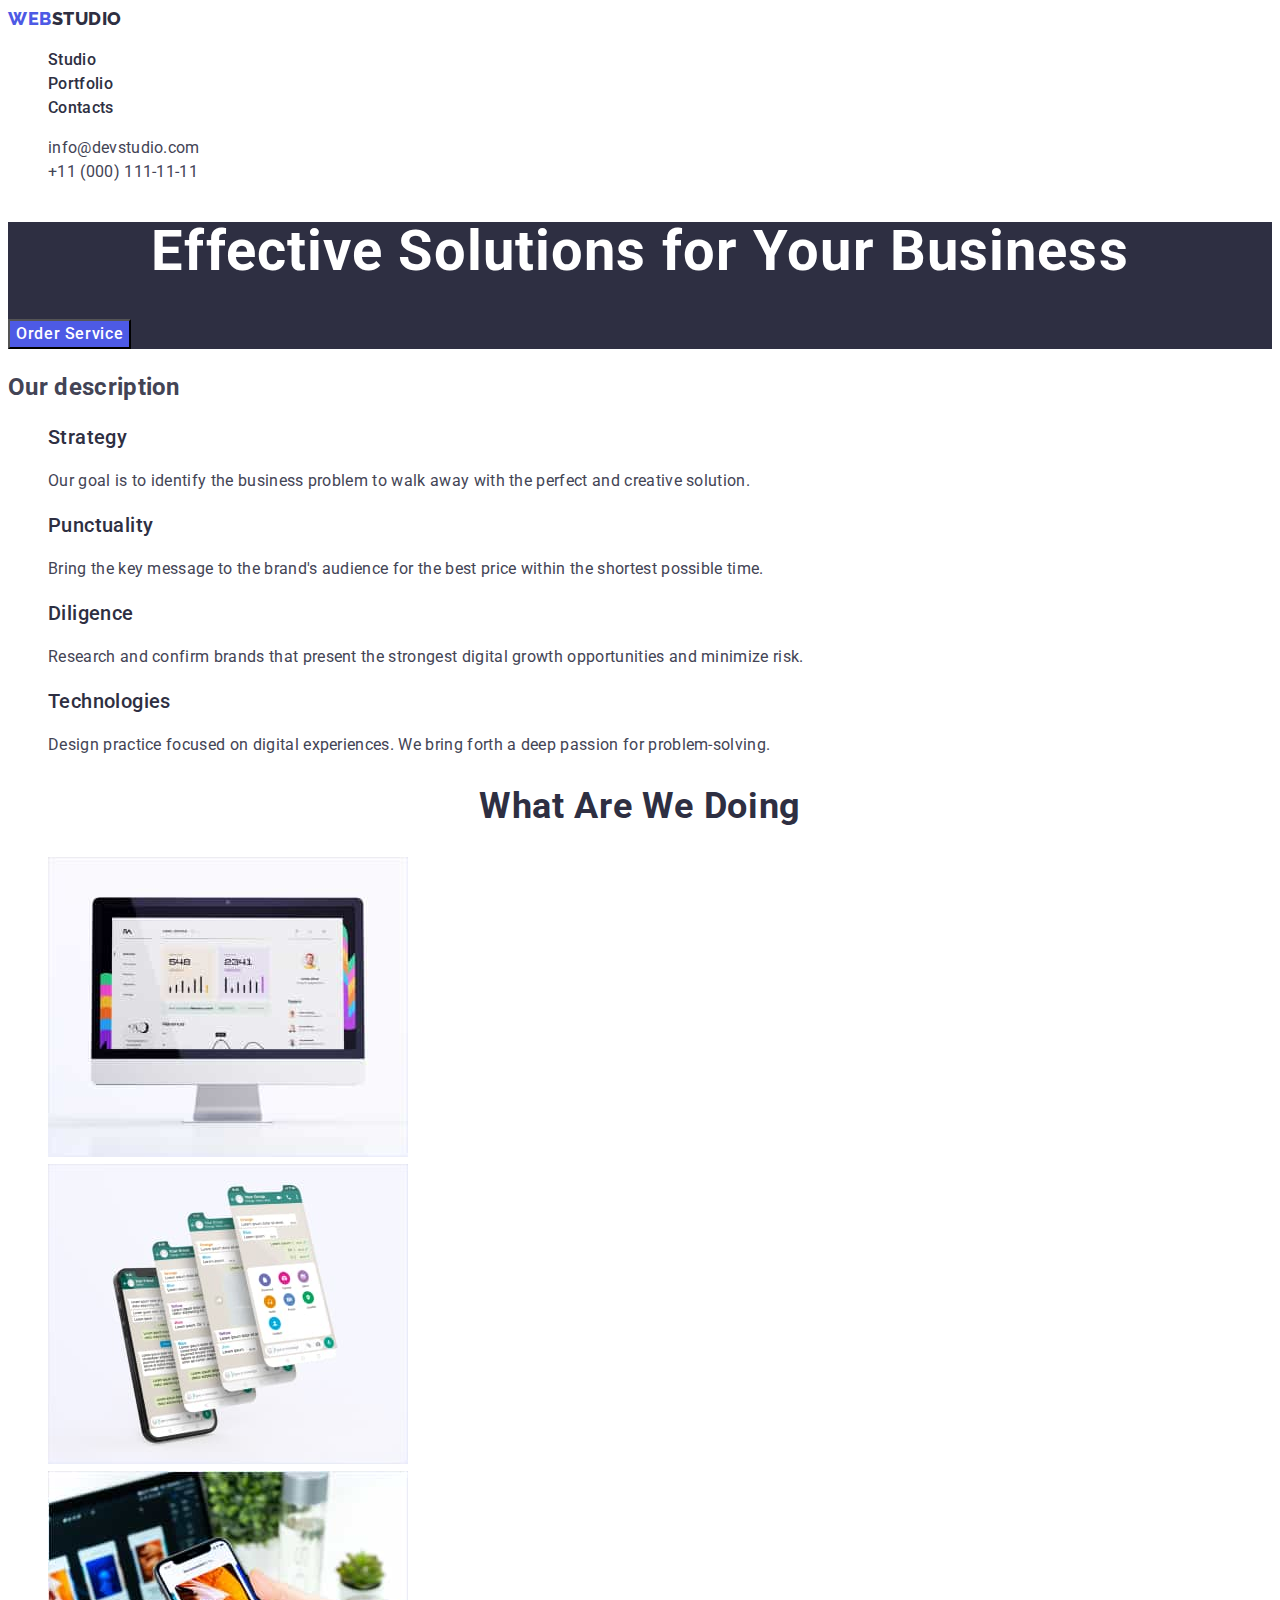
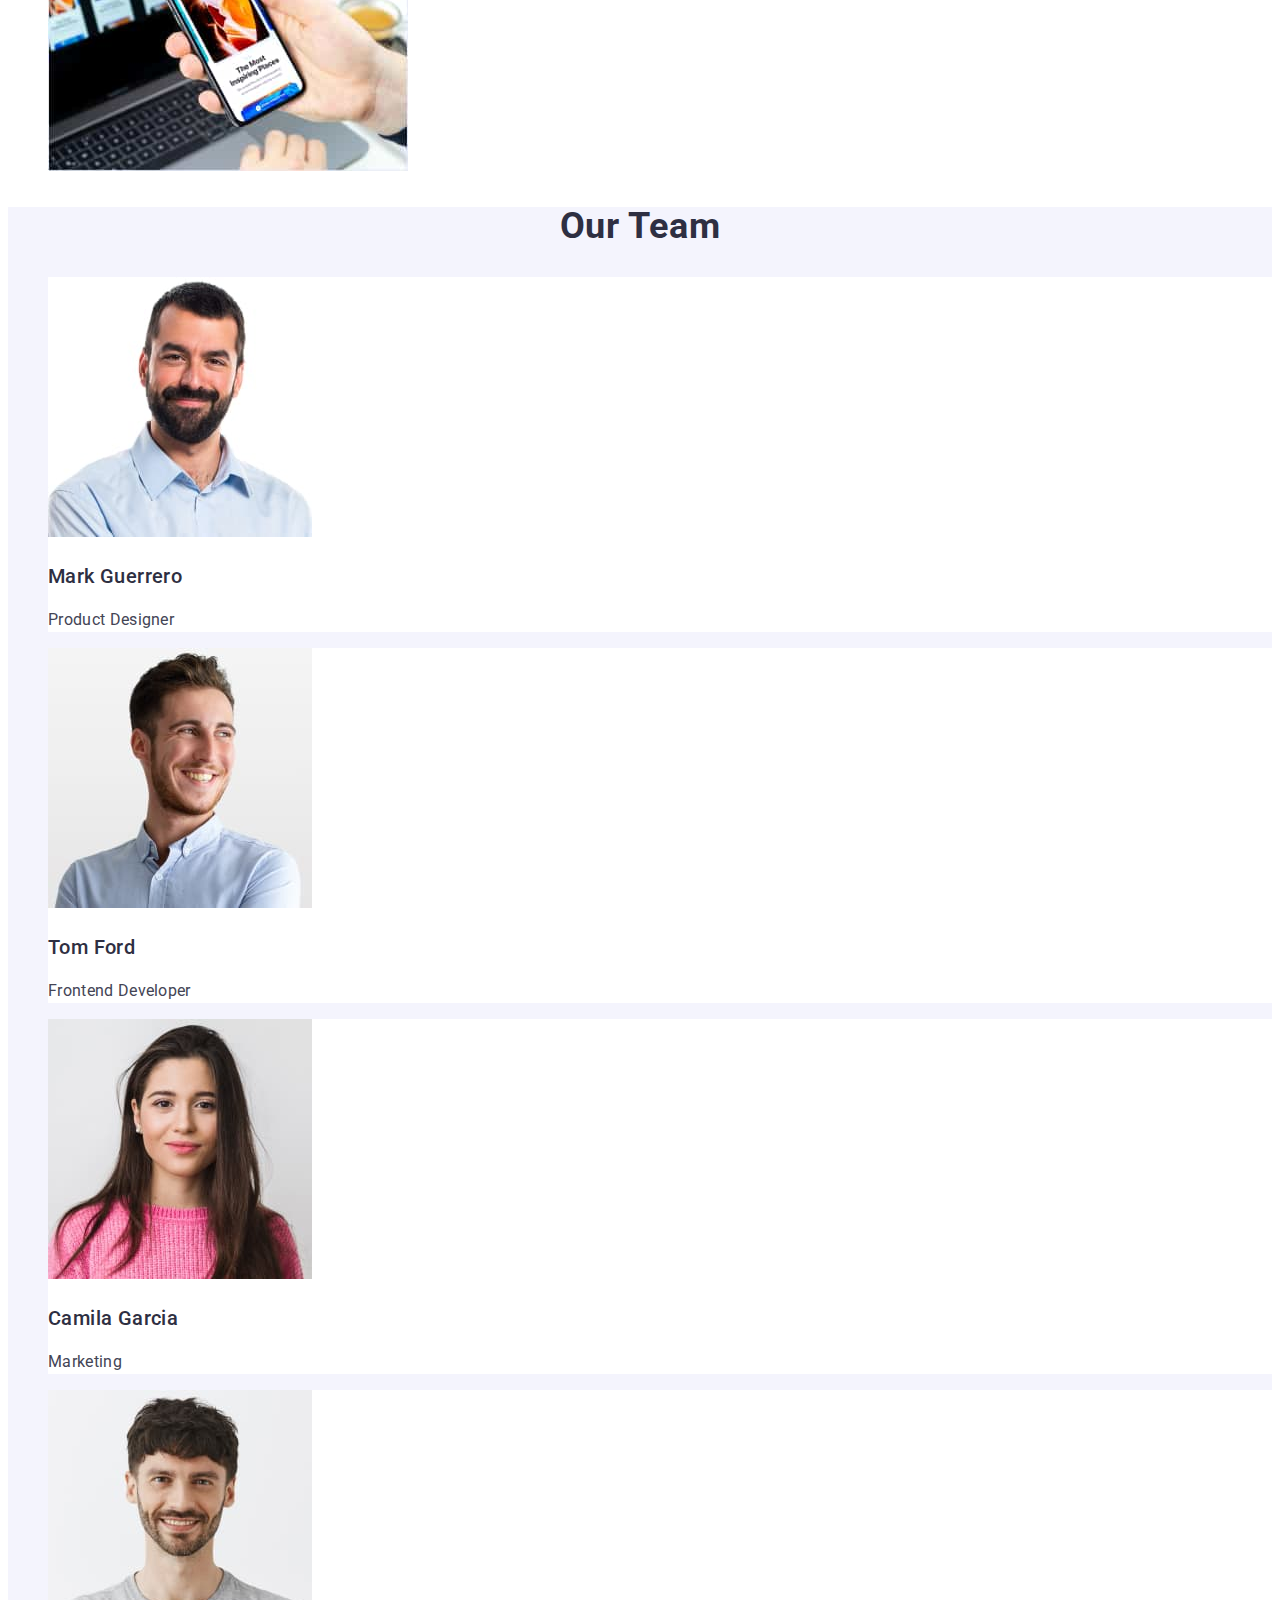
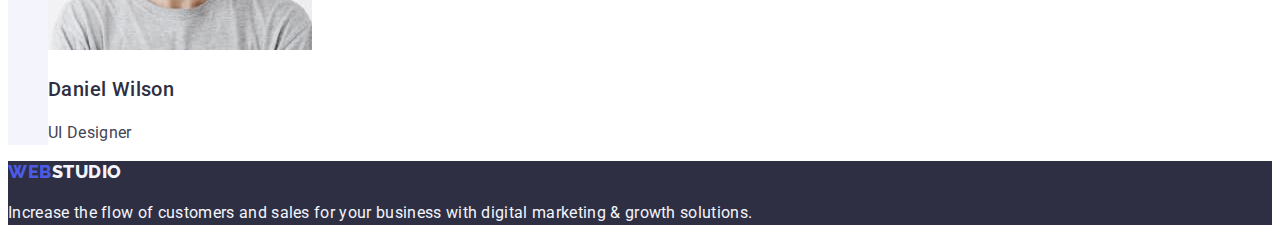
==== index.html @ 900c1c77 "Initial commit" ====
<!DOCTYPE html>
<html lang="en">
  <head>
    <meta charset="UTF-8" />
    <meta name="viewport" content="width=device-width, initial-scale=1.0" />
    <link rel="preconnect" href="https://fonts.googleapis.com" />
    <link rel="preconnect" href="https://fonts.gstatic.com" crossorigin />
    <link
      href="https://fonts.googleapis.com/css2?family=Raleway:wght@800&family=Roboto:wght@400;500;700;900&display=swap"
      rel="stylesheet"
    />
    <link rel="stylesheet" href="./css/styles.css" />
    <title>WebStudio</title>
  </head>
  <body>
    <header class="header">
      <nav>
        <a class="header-logo link" href="./index.html"
          >Web<span>Studio</span></a
        >
        <ul class="list">
          <li><a class="header-item link" href="./index.html">Studio</a></li>
          <li>
            <a class="header-item link" href="./portfolio.html">Portfolio</a>
          </li>
          <li><a class="header-item link" href="">Contacts</a></li>
        </ul>
      </nav>
      <address class="header-contacts">
        <ul class="header-contacts-list list">
          <li>
            <a
              class="header-contacts-item link"
              href="mailto:info@devstudio.com"
              >info@devstudio.com</a
            >
          </li>
          <li>
            <a class="header-contacts-item link" href="tel:+110001111111"
              >+11 (000) 111-11-11</a
            >
          </li>
        </ul>
      </address>
    </header>
    <main>
      <section class="hero">
        <h1 class="hero-title">Effective Solutions for Your Business</h1>
        <button type="button" class="hero-btn">Order Service</button>
      </section>
      <section>
        <h2 class="visually-hidden">Our description</h2>
        <ul class="list">
          <li>
            <h3 class="page-subtitle">Strategy</h3>
            <p class="page-text">
              Our goal is to identify the business problem to walk away with the
              perfect and creative solution.
            </p>
          </li>
          <li>
            <h3 class="page-subtitle">Punctuality</h3>
            <p class="page-text">
              Bring the key message to the brand's audience for the best price
              within the shortest possible time.
            </p>
          </li>
          <li>
            <h3 class="page-subtitle">Diligence</h3>
            <p class="page-text">
              Research and confirm brands that present the strongest digital
              growth opportunities and minimize risk.
            </p>
          </li>
          <li>
            <h3 class="page-subtitle">Technologies</h3>
            <p class="page-text">
              Design practice focused on digital experiences. We bring forth a
              deep passion for problem-solving.
            </p>
          </li>
        </ul>
      </section>
      <section>
        <h2 class="page-title">What are we doing</h2>
        <ul class="list">
          <li>
            <img src="./images/mac.jpg" alt="mac" width="360" height="300" />
          </li>
          <li>
            <img
              src="./images/phones.jpg"
              alt="phones"
              width="360"
              height="300"
            />
          </li>
          <li>
            <img
              src="./images/hand-ph.jpg"
              alt="hand-ph"
              width="360"
              height="300"
            />
          </li>
        </ul>
      </section>
      <section class="team">
        <h2 class="page-title">Our Team</h2>
        <ul class="list">
          <li class="team-list">
            <img src="./images/mark.jpg" alt="mark" width="264" height="260" />
            <h3 class="page-subtitle">Mark Guerrero</h3>
            <p class="page-text">Product Designer</p>
          </li>
          <li class="team-list">
            <img src="./images/tom.jpg" alt="tom" width="264" height="260" />
            <h3 class="page-subtitle">Tom Ford</h3>
            <p class="page-text">Frontend Developer</p>
          </li>
          <li class="team-list">
            <img
              src="./images/camila.jpg"
              alt="camila"
              width="264"
              height="260"
            />
            <h3 class="page-subtitle">Camila Garcia</h3>
            <p class="page-text">Marketing</p>
          </li>
          <li class="team-list">
            <img
              src="./images/daniel.jpg"
              alt="daniel"
              width="264"
              height="260"
            />
            <h3 class="page-subtitle">Daniel Wilson</h3>
            <p class="page-text">UI Designer</p>
          </li>
        </ul>
      </section>
    </main>
    <footer class="footer">
      <a href="./index.html" class="logo-footer link"
        >Web<span class="logo-footer-accent">Studio</span>
      </a>
      <p class="page-text-footer">
        Increase the flow of customers and sales for your business with digital
        marketing & growth solutions.
      </p>
    </footer>
  </body>
</html>
---- css/styles.css ----
:root {
  --cloud: #f4f4fd;
  --cornflower: #e7e9fc;
  --iris: #4d5ae5;
  --ocean: #404bbf;
  --navyblue: #2e2f42;
  --slate: #434455;
  --white: #ffffff;
  --text-size: 16px;
  --text-height: 1.5;
  --text-weight: 500;
  --text-spacing: 0.02em;
}

.link {
  text-decoration: none;
}

.list {
  list-style-type: none;
}

body {
  font-family: "Roboto", sans-serif;
  background-color: var(--white);
  color: var(--slate);
  font-size: var(--text-size);
  line-height: var(--text-height);
  letter-spacing: var(--text-spacing);
}

.header-logo {
  color: var(--iris);
  font-size: 18px;
  font-family: "Raleway", sans-serif;
  font-weight: 800;
  line-height: 1.17;
  letter-spacing: 0.03em;
  text-transform: uppercase;
}

.header-logo span {
  color: var(--navyblue);
}

.header-item {
  color: var(--navyblue);
  font-size: var(--text-size);
  font-weight: var(--text-weight);
  line-height: var(--text-height);
  letter-spacing: var(--text-spacing);
}

.header-item:focus,
.header-item:hover {
  color: var(--ocean);
}

.header-contacts {
  font-style: normal;
}

.header-contacts-item {
  color: var(--slate);
  font-size: var(--text-size);
  line-height: var(--text-height);
  letter-spacing: var(--text-spacing);
}

.header-contacts-item:focus,
.header-contacts-item:hover {
  color: var(--ocean);
}

.hero {
  background-color: var(--navyblue);
}

.hero-title {
  color: var(--white);
  text-align: center;
  font-size: 56px;
  font-weight: 700;
  line-height: 1.07;
  letter-spacing: var(--text-spacing);
}

.hero-btn {
  font-family: "Roboto", sans-serif;
  background: var(--iris);
  color: var(--white);
  font-size: var(--text-size);
  font-weight: var(--text-weight);
  line-height: var(--text-height);
  letter-spacing: 0.04em;
  cursor: pointer;
}

.hero-btn:focus,
.hero-btn:hover {
  background-color: var(--ocean);
}

.team {
  background-color: var(--cloud);
}

.team-list {
  background-color: var(--white);
}

.page-title {
  color: var(--navyblue);
  text-align: center;
  font-size: 36px;
  font-weight: 700;
  line-height: 1.11;
  letter-spacing: var(--text-spacing);
  text-transform: capitalize;
}

.page-subtitle {
  color: var(--navyblue);
  font-size: 20px;
  font-weight: var(--text-weight);
  line-height: 1.2;
  letter-spacing: var(--text-spacing);
}

.footer {
  background-color: var(--navyblue);
}

.logo-footer {
  color: var(--iris);
  font-size: 18px;
  font-family: "Raleway", sans-serif;
  font-weight: 800;
  line-height: 1.17;
  letter-spacing: 0.03em;
  text-transform: uppercase;
}
.logo-footer span {
  color: var(--cloud);
}

.page-text-footer {
  color: var(--cloud);
  font-size: var(--text-size);
  line-height: var(--text-height);
  letter-spacing: var(--text-spacing);
}

.filters-btn {
  font-family: "Roboto", sans-serif;
  background: var(--cloud);
  color: var(--iris);
  text-align: center;
  font-size: var(--text-size);
  font-weight: var(--text-weight);
  line-height: var(--text-height);
  letter-spacing: 0.04em;
  cursor: pointer;
}

.filters-btn:hover,
.filters-btn:focus {
  background-color: var(--ocean);
  color: var(--white);
}
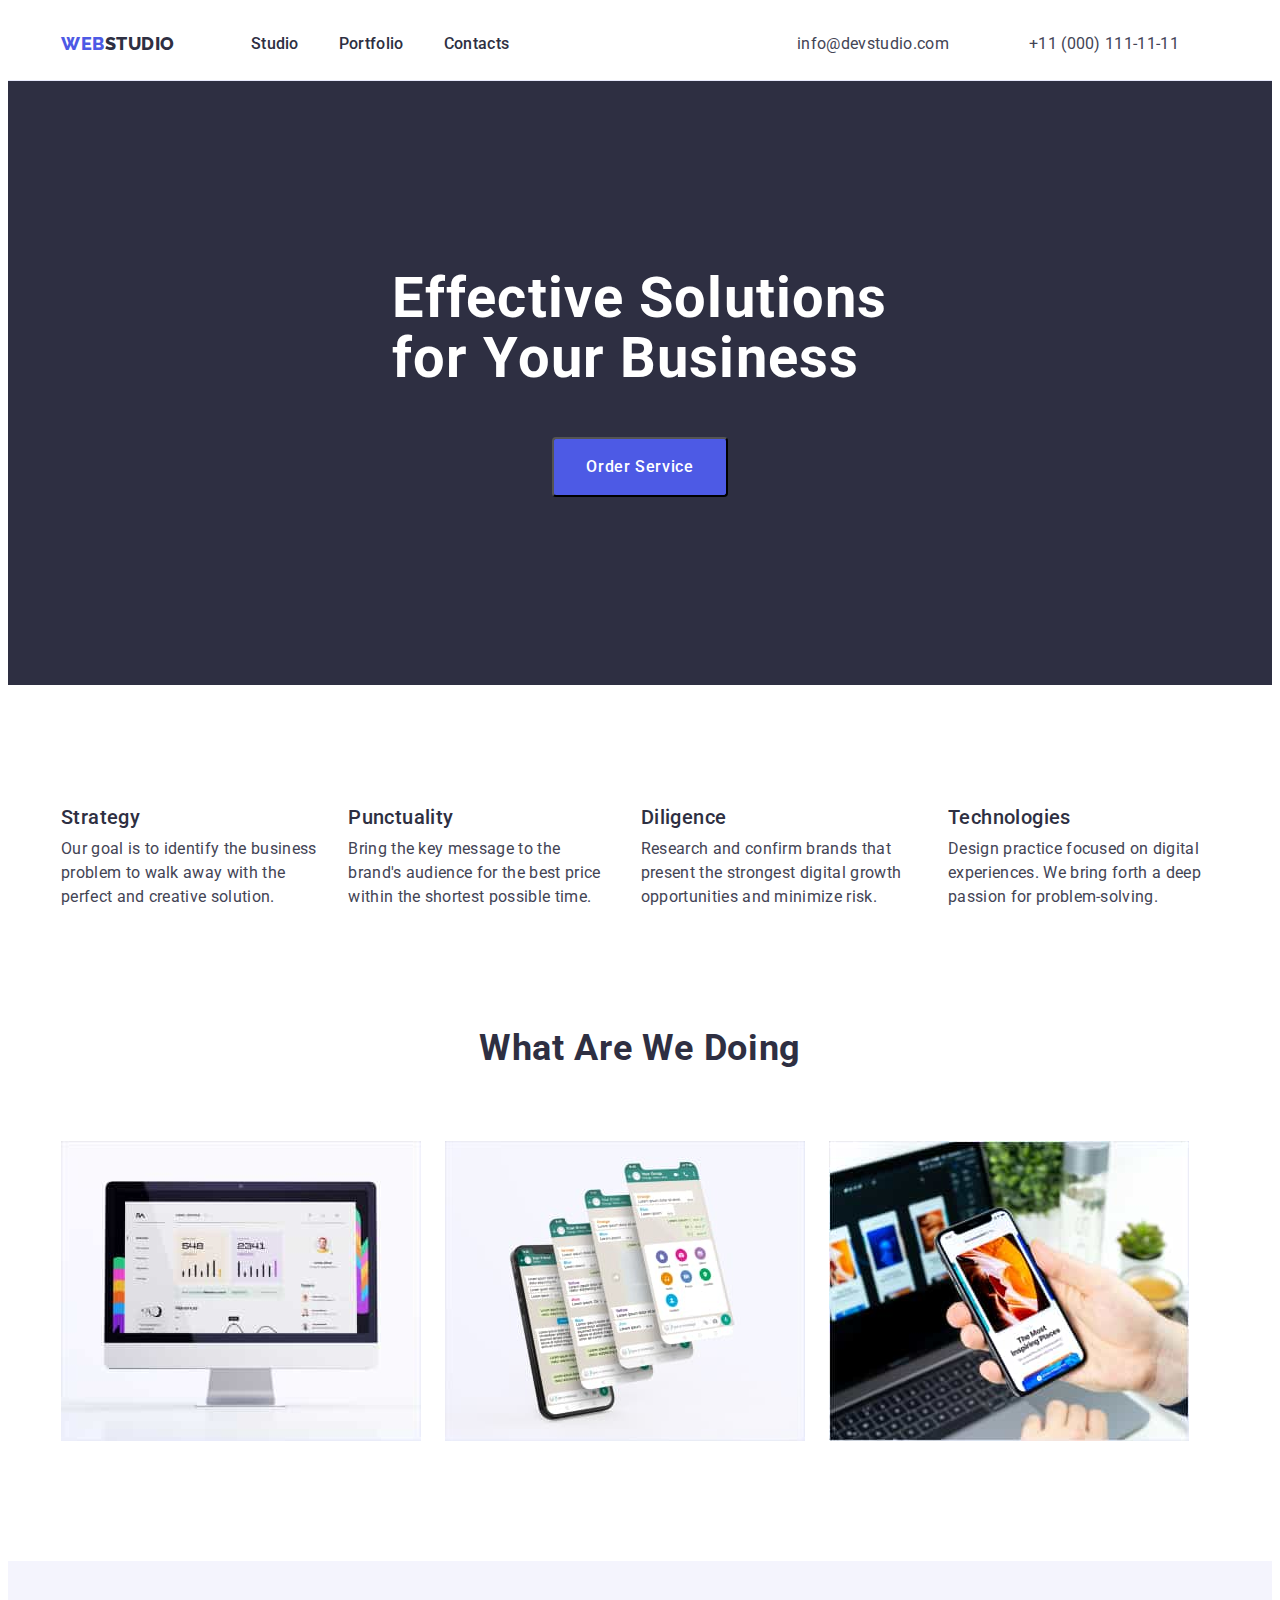
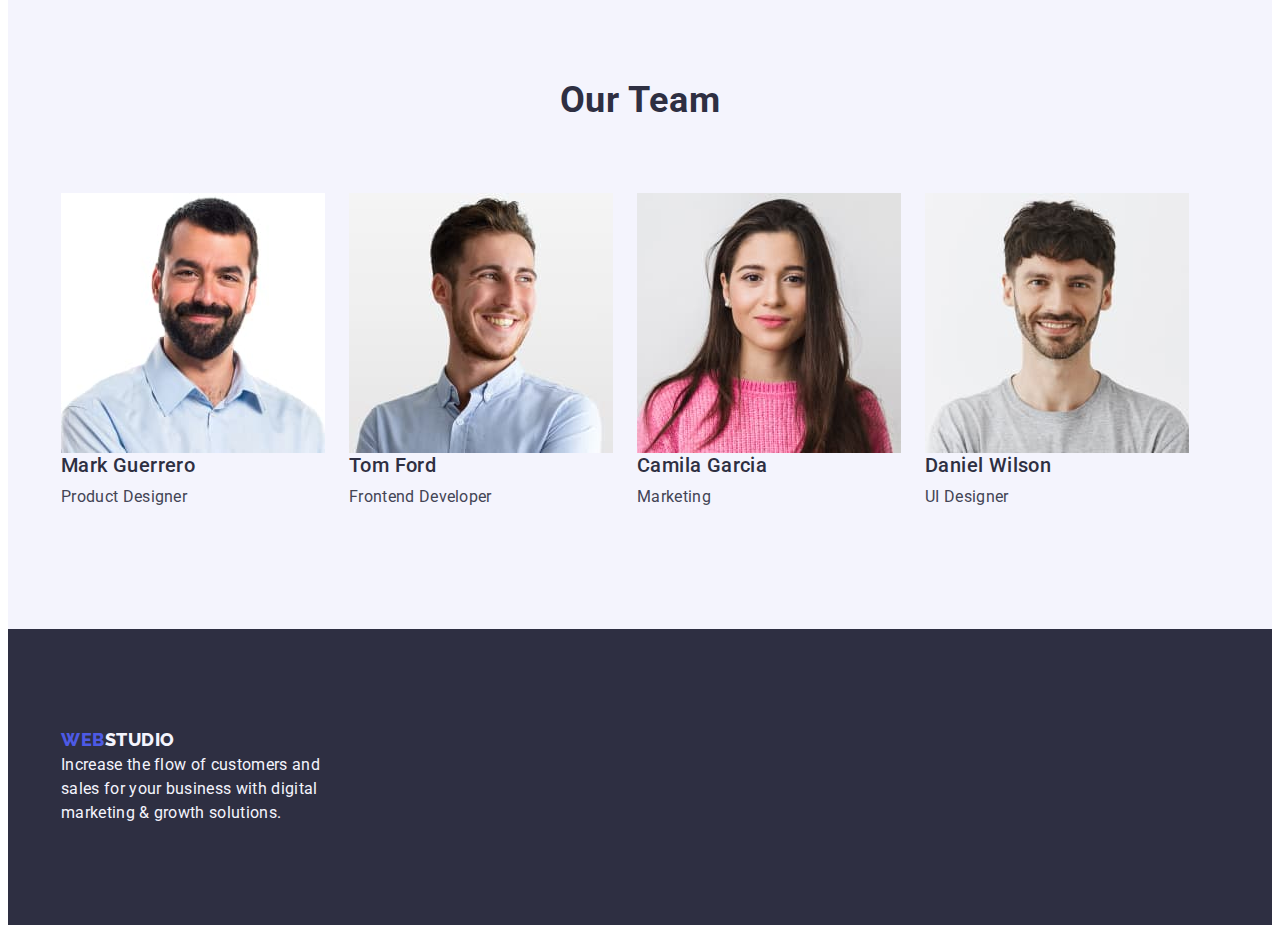
==== commit 881ca116: "1" ====
--- a/index.html
+++ b/index.html
@@ -14,141 +14,177 @@
   </head>
   <body>
     <header class="header">
-      <nav>
-        <a class="header-logo link" href="./index.html"
-          >Web<span>Studio</span></a
-        >
-        <ul class="list">
-          <li><a class="header-item link" href="./index.html">Studio</a></li>
-          <li>
-            <a class="header-item link" href="./portfolio.html">Portfolio</a>
-          </li>
-          <li><a class="header-item link" href="">Contacts</a></li>
-        </ul>
-      </nav>
-      <address class="header-contacts">
-        <ul class="header-contacts-list list">
-          <li>
-            <a
-              class="header-contacts-item link"
-              href="mailto:info@devstudio.com"
-              >info@devstudio.com</a
-            >
-          </li>
-          <li>
-            <a class="header-contacts-item link" href="tel:+110001111111"
-              >+11 (000) 111-11-11</a
-            >
-          </li>
-        </ul>
-      </address>
+      <div class="container header-container">
+        <nav class="header-navigation">
+          <a class="header-logo link" href="./index.html"
+            >Web<span>Studio</span></a
+          >
+          <ul class="header-list list">
+            <li>
+              <a class="header-item link" href="./index.html">Studio</a>
+            </li>
+
+            <li>
+              <a class="header-item link" href="./portfolio.html">Portfolio</a>
+            </li>
+
+            <li>
+              <a class="header-item link" href="">Contacts</a>
+            </li>
+          </ul>
+        </nav>
+
+        <address class="header-contacts">
+          <ul class="header-contacts-list list">
+            <li>
+              <a
+                class="header-contacts-item link"
+                href="mailto:info@devstudio.com"
+                >info@devstudio.com</a
+              >
+            </li>
+
+            <li>
+              <a class="header-contacts-item link" href="tel:+110001111111"
+                >+11 (000) 111-11-11</a
+              >
+            </li>
+          </ul>
+        </address>
+      </div>
     </header>
+
     <main>
       <section class="hero">
-        <h1 class="hero-title">Effective Solutions for Your Business</h1>
-        <button type="button" class="hero-btn">Order Service</button>
+        <div class="container">
+          <div class="hero-container">
+            <h1 class="hero-title">Effective Solutions for Your Business</h1>
+            <div class="hero-button">
+              <button type="button" class="hero-btn">Order Service</button>
+            </div>
+          </div>
       </section>
-      <section>
-        <h2 class="visually-hidden">Our description</h2>
-        <ul class="list">
-          <li>
-            <h3 class="page-subtitle">Strategy</h3>
-            <p class="page-text">
-              Our goal is to identify the business problem to walk away with the
-              perfect and creative solution.
-            </p>
-          </li>
-          <li>
-            <h3 class="page-subtitle">Punctuality</h3>
-            <p class="page-text">
-              Bring the key message to the brand's audience for the best price
-              within the shortest possible time.
-            </p>
-          </li>
-          <li>
-            <h3 class="page-subtitle">Diligence</h3>
-            <p class="page-text">
-              Research and confirm brands that present the strongest digital
-              growth opportunities and minimize risk.
-            </p>
-          </li>
-          <li>
-            <h3 class="page-subtitle">Technologies</h3>
-            <p class="page-text">
-              Design practice focused on digital experiences. We bring forth a
-              deep passion for problem-solving.
-            </p>
-          </li>
+
+      <section class="description">
+        <div class="container">
+            <h2 class="visually-hidden">Our description</h2>
+            <ul class="description-list list">
+              <li class="description-item">
+                <h3 class="page-subtitle">Strategy</h3>
+                <p class="page-text">
+                  Our goal is to identify the business problem to walk away with
+                  the perfect and creative solution.
+                </p>
+              </li>
+
+              <li class="description-item">
+                <h3 class="page-subtitle">Punctuality</h3>
+                <p class="page-text">
+                  Bring the key message to the brand's audience for the best price
+                  within the shortest possible time.
+                </p>
+              </li>
+
+              <li class="description-item">
+                <h3 class="page-subtitle">Diligence</h3>
+                <p class="page-text">
+                  Research and confirm brands that present the strongest digital
+                  growth opportunities and minimize risk.
+                </p>
+              </li>
+
+              <li class="description-item">
+                <h3 class="page-subtitle">Technologies</h3>
+                <p class="page-text">
+                  Design practice focused on digital experiences. We bring forth a
+                  deep passion for problem-solving.
+                </p>
+              </li>
+            </ul>
+        </div>
+      </section>
+
+      <section class="doing">
+        <div class="container">
+          <h2 class="page-title">What are we doing</h2>
+          <ul class="doing-list list">
+            <li>
+              <img src="./images/mac.jpg" alt="mac" width="360" height="300" />
+            </li>
+
+            <li>
+              <img
+                src="./images/phones.jpg"
+                alt="phones"
+                width="360"
+                height="300"
+              />
+            </li>
+
+            <li>
+              <img
+                src="./images/hand-ph.jpg"
+                alt="hand-ph"
+                width="360"
+                height="300"
+              />
+            </li>
+          </ul>
+        </div>
+      </section>
+
+      <section class="team">
+        <div class="container">
+        <h2 class="page-title">Our Team</h2>
+        <ul class="team-list list">
+            <li class="team-list-item">
+              <img src="./images/mark.jpg" alt="mark" width="264" height="260" />
+              <h3 class="page-subtitle">Mark Guerrero</h3>
+              <p class="page-text">Product Designer</p>
+            </li>
+
+            <li class="team-list-item">
+              <img src="./images/tom.jpg" alt="tom" width="264" height="260" />
+              <h3 class="page-subtitle">Tom Ford</h3>
+              <p class="page-text">Frontend Developer</p>
+            </li>
+
+            <li class="team-list-item">
+              <img
+                src="./images/camila.jpg"
+                alt="camila"
+                width="264"
+                height="260"
+              />
+              <h3 class="page-subtitle">Camila Garcia</h3>
+              <p class="page-text">Marketing</p>
+            </li>
+
+            <li class="team-list-item">
+              <img
+                src="./images/daniel.jpg"
+                alt="daniel"
+                width="264"
+                height="260"
+              />
+              <h3 class="page-subtitle">Daniel Wilson</h3>
+              <p class="page-text">UI Designer</p>
+            </li>
         </ul>
-      </section>
-      <section>
-        <h2 class="page-title">What are we doing</h2>
-        <ul class="list">
-          <li>
-            <img src="./images/mac.jpg" alt="mac" width="360" height="300" />
-          </li>
-          <li>
-            <img
-              src="./images/phones.jpg"
-              alt="phones"
-              width="360"
-              height="300"
-            />
-          </li>
-          <li>
-            <img
-              src="./images/hand-ph.jpg"
-              alt="hand-ph"
-              width="360"
-              height="300"
-            />
-          </li>
-        </ul>
-      </section>
-      <section class="team">
-        <h2 class="page-title">Our Team</h2>
-        <ul class="list">
-          <li class="team-list">
-            <img src="./images/mark.jpg" alt="mark" width="264" height="260" />
-            <h3 class="page-subtitle">Mark Guerrero</h3>
-            <p class="page-text">Product Designer</p>
-          </li>
-          <li class="team-list">
-            <img src="./images/tom.jpg" alt="tom" width="264" height="260" />
-            <h3 class="page-subtitle">Tom Ford</h3>
-            <p class="page-text">Frontend Developer</p>
-          </li>
-          <li class="team-list">
-            <img
-              src="./images/camila.jpg"
-              alt="camila"
-              width="264"
-              height="260"
-            />
-            <h3 class="page-subtitle">Camila Garcia</h3>
-            <p class="page-text">Marketing</p>
-          </li>
-          <li class="team-list">
-            <img
-              src="./images/daniel.jpg"
-              alt="daniel"
-              width="264"
-              height="260"
-            />
-            <h3 class="page-subtitle">Daniel Wilson</h3>
-            <p class="page-text">UI Designer</p>
-          </li>
-        </ul>
+        </div>
       </section>
     </main>
+
     <footer class="footer">
-      <a href="./index.html" class="logo-footer link"
-        >Web<span class="logo-footer-accent">Studio</span>
-      </a>
-      <p class="page-text-footer">
-        Increase the flow of customers and sales for your business with digital
-        marketing & growth solutions.
-      </p>
+      <div class="container">
+        <a href="./index.html" class="logo-footer link"
+          >Web<span class="logo-footer-accent">Studio</span>
+        </a>
+        <p class="page-text-footer">
+          Increase the flow of customers and sales for your business with digital
+          marketing & growth solutions.
+        </p>
+      </div>
     </footer>
   </body>
 </html>
--- a/css/styles.css
+++ b/css/styles.css
@@ -12,14 +12,6 @@
   --text-spacing: 0.02em;
 }
 
-.link {
-  text-decoration: none;
-}
-
-.list {
-  list-style-type: none;
-}
-
 body {
   font-family: "Roboto", sans-serif;
   background-color: var(--white);
@@ -27,6 +19,77 @@
   font-size: var(--text-size);
   line-height: var(--text-height);
   letter-spacing: var(--text-spacing);
+}
+
+h1,
+h2,
+h3,
+h4,
+h5,
+h6,
+p {
+  margin-top: 0;
+  margin-bottom: 0;
+}
+
+ul,
+ol {
+  padding-left: 0;
+  margin-top: 0;
+  margin-bottom: 0;
+}
+
+img {
+  display: block;
+  max-width: 100%;
+  height: auto;
+}
+
+.visually-hidden {
+  position: absolute;
+  width: 1px;
+  height: 1px;
+  margin: -1px;
+  border: 0;
+  padding: 0;
+  white-space: nowrap;
+  clip-path: inset(100%);
+  clip: rect(0 0 0 0);
+  overflow: hidden;
+}
+
+.link {
+  text-decoration: none;
+}
+
+.list {
+  list-style-type: none;
+}
+
+.container {
+  width: 100%;
+  max-width: 1158px;
+  padding-left: 15px;
+  padding-right: 15px;
+  margin: 0 auto;
+}
+
+/* __________________HEADER________________ */
+.header {
+  padding-bottom: 24px;
+  padding-top: 24px;
+  border-bottom: 1px solid var(--cornflower, #e7e9fc);
+}
+
+.header-container {
+  display: flex;
+  margin: 0 auto;
+  justify-content: space-between;
+}
+
+.header-navigation {
+  display: flex;
+  gap: 76px;
 }
 
 .header-logo {
@@ -37,10 +100,20 @@
   line-height: 1.17;
   letter-spacing: 0.03em;
   text-transform: uppercase;
+
+  display: inline-flex;
+  height: 24px;
+  align-items: center;
+  flex-shrink: 0;
 }
 
 .header-logo span {
   color: var(--navyblue);
+}
+
+.header-list {
+  display: flex;
+  gap: 40px;
 }
 
 .header-item {
@@ -58,6 +131,13 @@
 
 .header-contacts {
   font-style: normal;
+  gap: 40px;
+}
+
+.header-contacts-list {
+  display: flex;
+  align-items: flex-start;
+  gap: 40px;
 }
 
 .header-contacts-item {
@@ -65,6 +145,8 @@
   font-size: var(--text-size);
   line-height: var(--text-height);
   letter-spacing: var(--text-spacing);
+  padding-right: 40px;
+  padding-top: 24px;
 }
 
 .header-contacts-item:focus,
@@ -72,17 +154,29 @@
   color: var(--ocean);
 }
 
+/* __________________HERO________________ */
 .hero {
   background-color: var(--navyblue);
 }
 
+.hero-container {
+  padding: 188px;
+}
+
 .hero-title {
   color: var(--white);
-  text-align: center;
   font-size: 56px;
   font-weight: 700;
   line-height: 1.07;
   letter-spacing: var(--text-spacing);
+  max-width: 496px;
+  margin: 0 auto;
+  margin-bottom: 48px;
+}
+
+.hero-button {
+  display: flex;
+  justify-content: center;
 }
 
 .hero-btn {
@@ -94,6 +188,8 @@
   line-height: var(--text-height);
   letter-spacing: 0.04em;
   cursor: pointer;
+  padding: 16px 32px;
+  border-radius: 4px;
 }
 
 .hero-btn:focus,
@@ -101,12 +197,44 @@
   background-color: var(--ocean);
 }
 
+/* __________________DESCRIPTION________________ */
+
+.description {
+  padding-top: 120px;
+  padding-bottom: 120px;
+}
+
+.description-list {
+  display: flex;
+  gap: 24px;
+}
+
+/* __________________DOING_______________ */
+
+.doing {
+  padding-bottom: 120px;
+}
+
+.doing .doing-list {
+  display: flex;
+  gap: 24px;
+}
+
+/* __________________TEAM________________ */
+
 .team {
   background-color: var(--cloud);
+  padding-top: 120px;
+  padding-bottom: 120px;
 }
 
 .team-list {
-  background-color: var(--white);
+  display: flex;
+  gap: 24px;
+}
+
+.team-list-item {
+  width: calc((100% - 72) / 4);
 }
 
 .page-title {
@@ -117,6 +245,7 @@
   line-height: 1.11;
   letter-spacing: var(--text-spacing);
   text-transform: capitalize;
+  margin-bottom: 72px;
 }
 
 .page-subtitle {
@@ -125,10 +254,14 @@
   font-weight: var(--text-weight);
   line-height: 1.2;
   letter-spacing: var(--text-spacing);
-}
-
+  margin-bottom: 8px;
+}
+
+/* __________________FOOTER_______________ */
 .footer {
   background-color: var(--navyblue);
+  padding-top: 100px;
+  padding-bottom: 100px;
 }
 
 .logo-footer {
@@ -139,6 +272,7 @@
   line-height: 1.17;
   letter-spacing: 0.03em;
   text-transform: uppercase;
+  margin-bottom: 16px;
 }
 .logo-footer span {
   color: var(--cloud);
@@ -149,6 +283,7 @@
   font-size: var(--text-size);
   line-height: var(--text-height);
   letter-spacing: var(--text-spacing);
+  width: 264px;
 }
 
 .filters-btn {
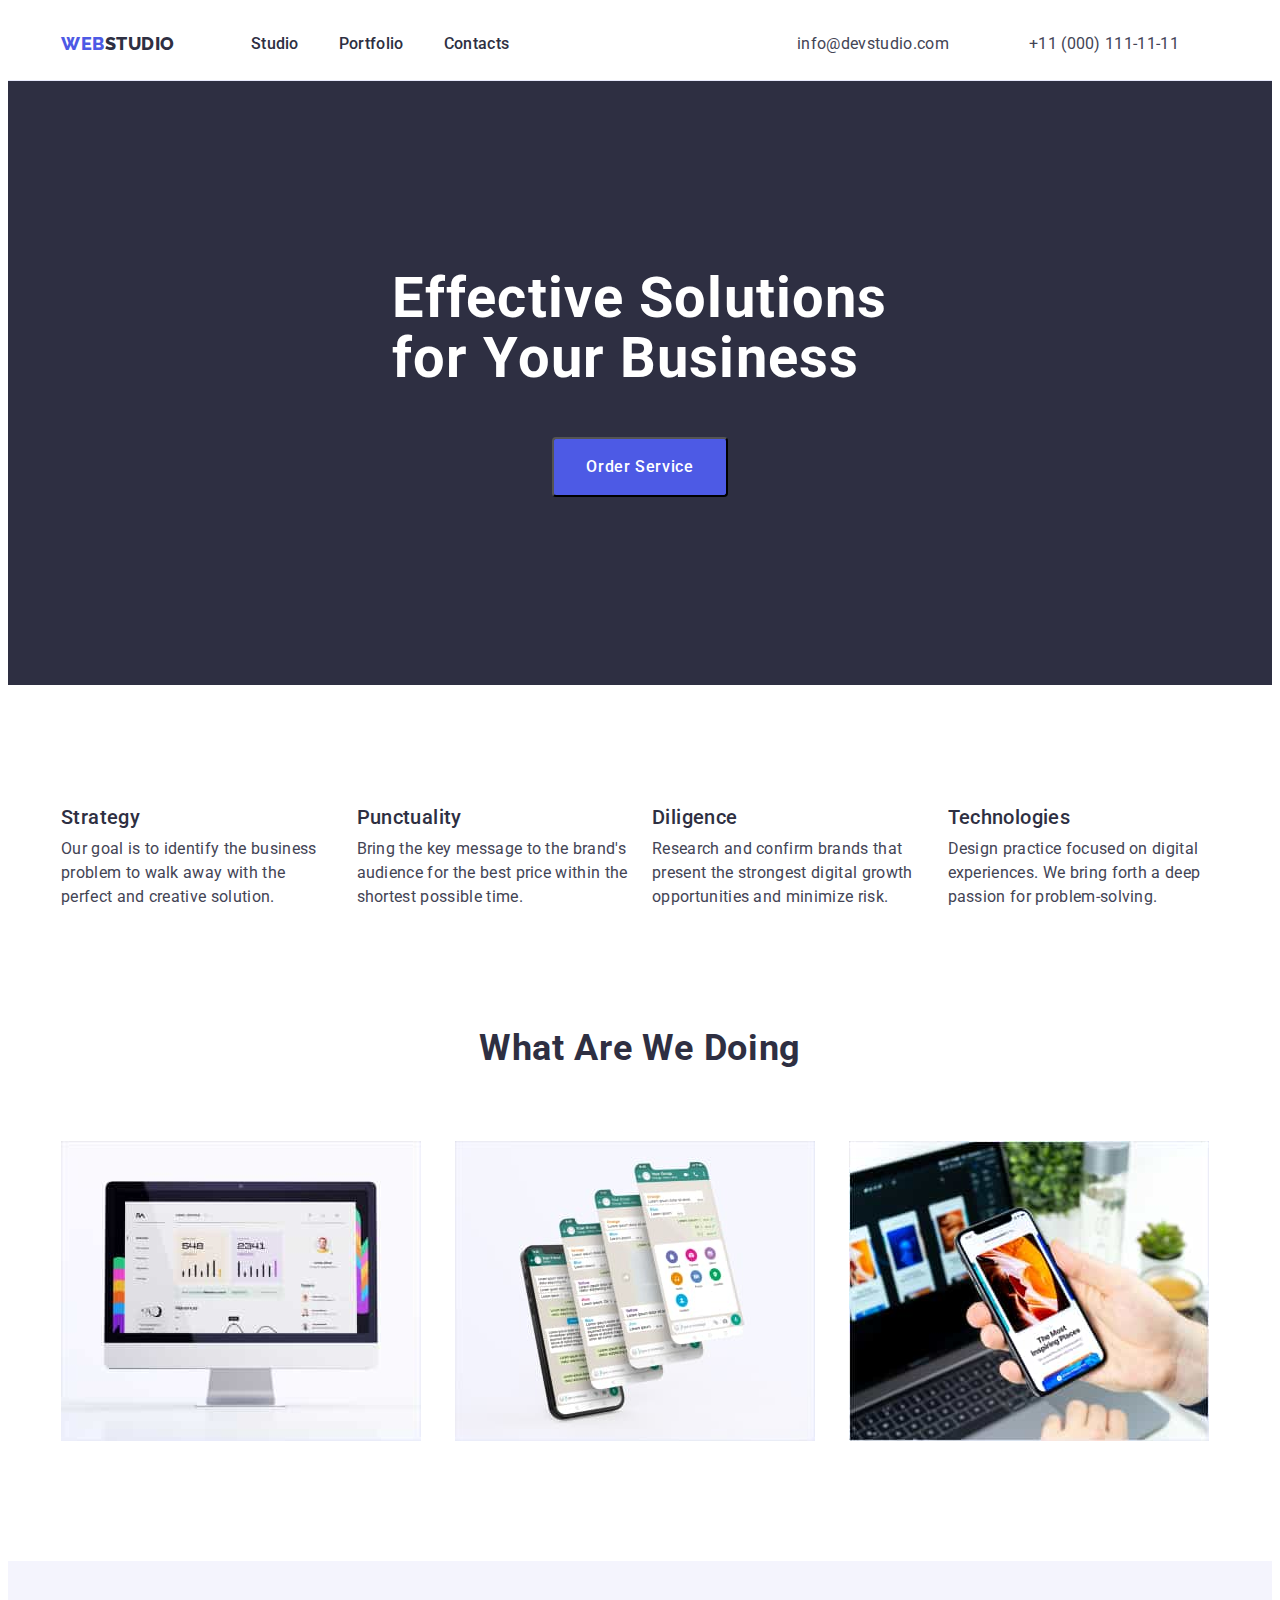
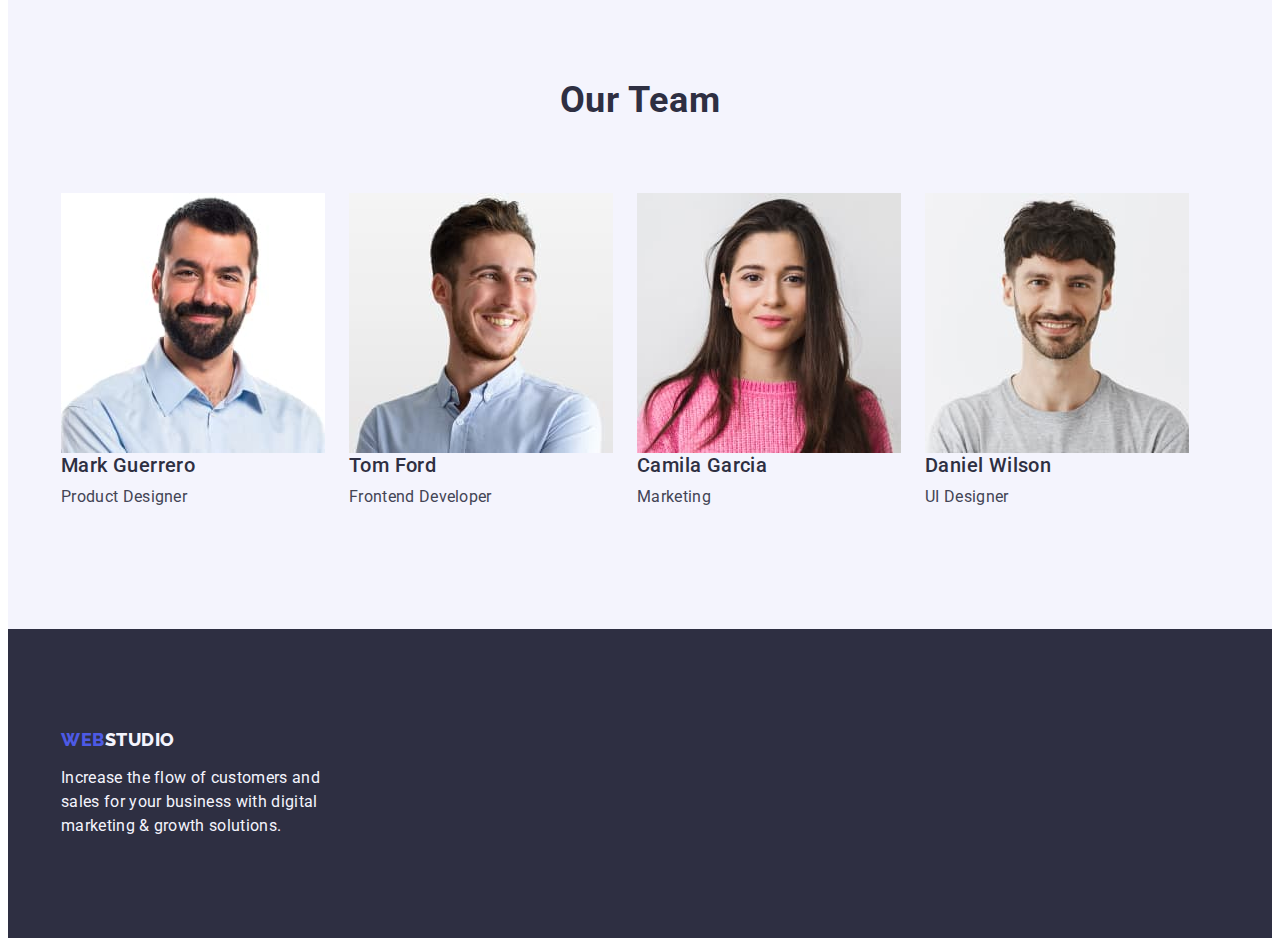
==== commit 51844616: "up" ====
--- a/index.html
+++ b/index.html
@@ -8,6 +8,13 @@
     <link
       href="https://fonts.googleapis.com/css2?family=Raleway:wght@800&family=Roboto:wght@400;500;700;900&display=swap"
       rel="stylesheet"
+    />
+    <link
+      rel="stylesheet"
+      href="https://cdnjs.cloudflare.com/ajax/libs/modern-normalize/2.0.0/modern-normalize.min.css"
+      integrity="sha512-4xo8blKMVCiXpTaLzQSLSw3KFOVPWhm/TRtuPVc4WG6kUgjH6J03IBuG7JZPkcWMxJ5huwaBpOpnwYElP/m6wg=="
+      crossorigin="anonymous"
+      referrerpolicy="no-referrer"
     />
     <link rel="stylesheet" href="./css/styles.css" />
     <title>WebStudio</title>
@@ -57,50 +64,47 @@
     <main>
       <section class="hero">
         <div class="container">
-          <div class="hero-container">
-            <h1 class="hero-title">Effective Solutions for Your Business</h1>
-            <div class="hero-button">
-              <button type="button" class="hero-btn">Order Service</button>
-            </div>
-          </div>
+          <h1 class="hero-title">Effective Solutions for Your Business</h1>
+          <button type="button" class="hero-btn">Order Service</button>
+        </div>
       </section>
 
       <section class="description">
         <div class="container">
-            <h2 class="visually-hidden">Our description</h2>
-            <ul class="description-list list">
-              <li class="description-item">
-                <h3 class="page-subtitle">Strategy</h3>
-                <p class="page-text">
-                  Our goal is to identify the business problem to walk away with
-                  the perfect and creative solution.
-                </p>
-              </li>
+          <h2 class="visually-hidden">Our description</h2>
+          <ul class="description-list list">
+            <li class="description-item">
+              <h3 class="page-subtitle">Strategy</h3>
+              <p class="page-text">
+                Our goal is to identify the business problem to walk away with
+                the perfect and creative solution.
+              </p>
+            </li>
 
-              <li class="description-item">
-                <h3 class="page-subtitle">Punctuality</h3>
-                <p class="page-text">
-                  Bring the key message to the brand's audience for the best price
-                  within the shortest possible time.
-                </p>
-              </li>
+            <li class="description-item">
+              <h3 class="page-subtitle">Punctuality</h3>
+              <p class="page-text">
+                Bring the key message to the brand's audience for the best price
+                within the shortest possible time.
+              </p>
+            </li>
 
-              <li class="description-item">
-                <h3 class="page-subtitle">Diligence</h3>
-                <p class="page-text">
-                  Research and confirm brands that present the strongest digital
-                  growth opportunities and minimize risk.
-                </p>
-              </li>
+            <li class="description-item">
+              <h3 class="page-subtitle">Diligence</h3>
+              <p class="page-text">
+                Research and confirm brands that present the strongest digital
+                growth opportunities and minimize risk.
+              </p>
+            </li>
 
-              <li class="description-item">
-                <h3 class="page-subtitle">Technologies</h3>
-                <p class="page-text">
-                  Design practice focused on digital experiences. We bring forth a
-                  deep passion for problem-solving.
-                </p>
-              </li>
-            </ul>
+            <li class="description-item">
+              <h3 class="page-subtitle">Technologies</h3>
+              <p class="page-text">
+                Design practice focused on digital experiences. We bring forth a
+                deep passion for problem-solving.
+              </p>
+            </li>
+          </ul>
         </div>
       </section>
 
@@ -108,11 +112,11 @@
         <div class="container">
           <h2 class="page-title">What are we doing</h2>
           <ul class="doing-list list">
-            <li>
+            <li class="doing-item">
               <img src="./images/mac.jpg" alt="mac" width="360" height="300" />
             </li>
 
-            <li>
+            <li class="doing-item">
               <img
                 src="./images/phones.jpg"
                 alt="phones"
@@ -121,7 +125,7 @@
               />
             </li>
 
-            <li>
+            <li class="doing-item">
               <img
                 src="./images/hand-ph.jpg"
                 alt="hand-ph"
@@ -135,10 +139,15 @@
 
       <section class="team">
         <div class="container">
-        <h2 class="page-title">Our Team</h2>
-        <ul class="team-list list">
+          <h2 class="page-title">Our Team</h2>
+          <ul class="team-list list">
             <li class="team-list-item">
-              <img src="./images/mark.jpg" alt="mark" width="264" height="260" />
+              <img
+                src="./images/mark.jpg"
+                alt="mark"
+                width="264"
+                height="260"
+              />
               <h3 class="page-subtitle">Mark Guerrero</h3>
               <p class="page-text">Product Designer</p>
             </li>
@@ -170,7 +179,7 @@
               <h3 class="page-subtitle">Daniel Wilson</h3>
               <p class="page-text">UI Designer</p>
             </li>
-        </ul>
+          </ul>
         </div>
       </section>
     </main>
@@ -181,8 +190,8 @@
           >Web<span class="logo-footer-accent">Studio</span>
         </a>
         <p class="page-text-footer">
-          Increase the flow of customers and sales for your business with digital
-          marketing & growth solutions.
+          Increase the flow of customers and sales for your business with
+          digital marketing & growth solutions.
         </p>
       </div>
     </footer>
--- a/css/styles.css
+++ b/css/styles.css
@@ -89,7 +89,7 @@
 
 .header-navigation {
   display: flex;
-  gap: 76px;
+  align-items: center;
 }
 
 .header-logo {
@@ -100,7 +100,7 @@
   line-height: 1.17;
   letter-spacing: 0.03em;
   text-transform: uppercase;
-
+  margin-right: 76px;
   display: inline-flex;
   height: 24px;
   align-items: center;
@@ -122,6 +122,8 @@
   font-weight: var(--text-weight);
   line-height: var(--text-height);
   letter-spacing: var(--text-spacing);
+  padding-top: 24px;
+  padding-bottom: 24px;
 }
 
 .header-item:focus,
@@ -157,10 +159,8 @@
 /* __________________HERO________________ */
 .hero {
   background-color: var(--navyblue);
-}
-
-.hero-container {
-  padding: 188px;
+  padding-top: 188px;
+  padding-bottom: 188px;
 }
 
 .hero-title {
@@ -174,11 +174,6 @@
   margin-bottom: 48px;
 }
 
-.hero-button {
-  display: flex;
-  justify-content: center;
-}
-
 .hero-btn {
   font-family: "Roboto", sans-serif;
   background: var(--iris);
@@ -190,6 +185,8 @@
   cursor: pointer;
   padding: 16px 32px;
   border-radius: 4px;
+  display: block;
+  margin: 0 auto;
 }
 
 .hero-btn:focus,
@@ -209,17 +206,23 @@
   gap: 24px;
 }
 
+.description-item {
+  width: calc((100% - 72px) / 4);
+}
 /* __________________DOING_______________ */
 
 .doing {
   padding-bottom: 120px;
 }
 
-.doing .doing-list {
+.doing-list {
   display: flex;
   gap: 24px;
 }
 
+.doing-item {
+  width: calc((100% - 48px) / 3);
+}
 /* __________________TEAM________________ */
 
 .team {
@@ -273,6 +276,7 @@
   letter-spacing: 0.03em;
   text-transform: uppercase;
   margin-bottom: 16px;
+  display: inline-block;
 }
 .logo-footer span {
   color: var(--cloud);
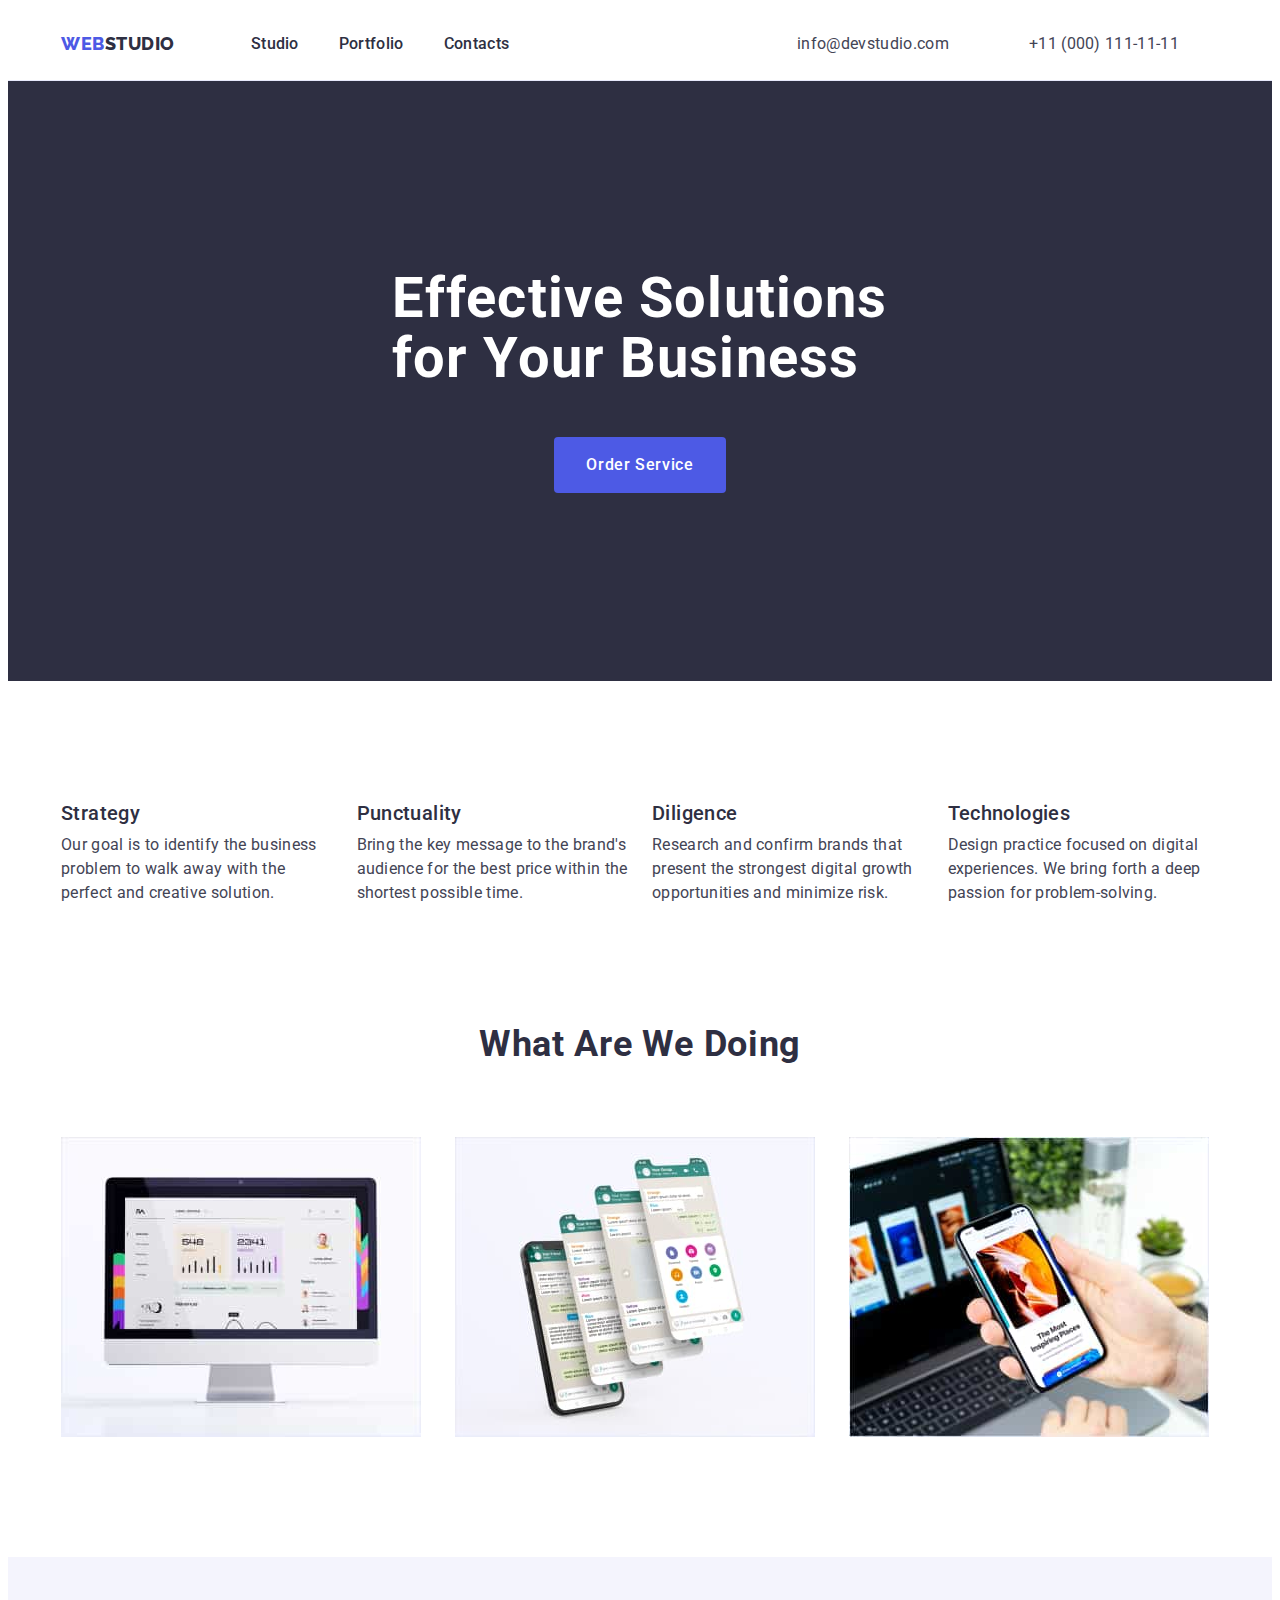
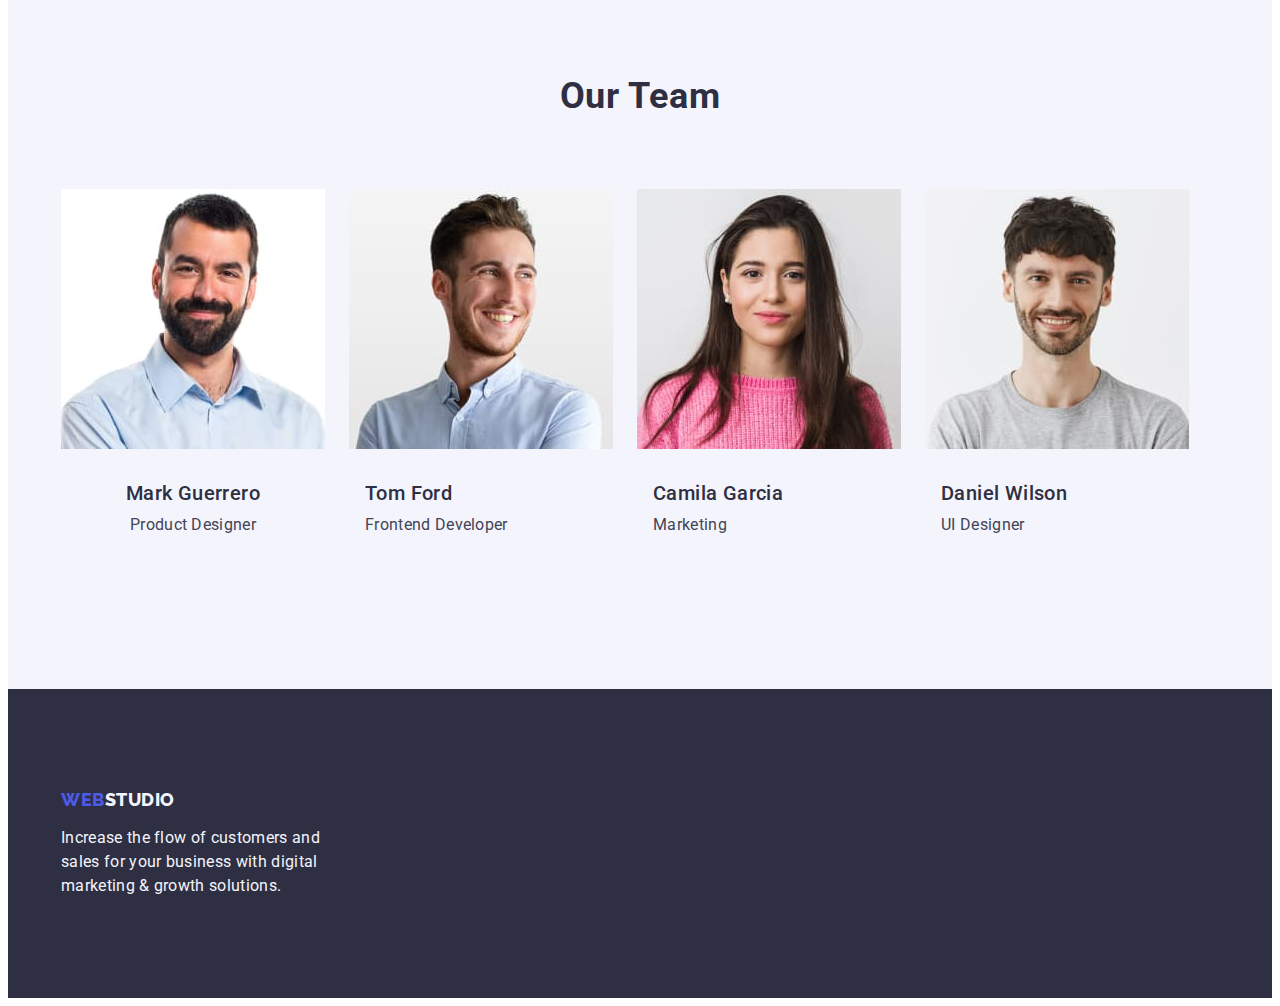
==== commit 36d63699: "index+" ====
--- a/index.html
+++ b/index.html
@@ -148,14 +148,18 @@
                 width="264"
                 height="260"
               />
-              <h3 class="page-subtitle">Mark Guerrero</h3>
-              <p class="page-text">Product Designer</p>
+              <div class="team-item-text">
+                <h3 class="page-subtitle team-subtitle">Mark Guerrero</h3>
+                <p class="page-text team-text">Product Designer</p>
+              </div>
             </li>
 
             <li class="team-list-item">
               <img src="./images/tom.jpg" alt="tom" width="264" height="260" />
-              <h3 class="page-subtitle">Tom Ford</h3>
-              <p class="page-text">Frontend Developer</p>
+              <div class="team-item-text">
+                <h3 class="page-subtitle">Tom Ford</h3>
+                <p class="page-text">Frontend Developer</p>
+              </div>
             </li>
 
             <li class="team-list-item">
@@ -165,8 +169,10 @@
                 width="264"
                 height="260"
               />
-              <h3 class="page-subtitle">Camila Garcia</h3>
-              <p class="page-text">Marketing</p>
+              <div class="team-item-text">
+                <h3 class="page-subtitle">Camila Garcia</h3>
+                <p class="page-text">Marketing</p>
+              </div>
             </li>
 
             <li class="team-list-item">
@@ -176,8 +182,10 @@
                 width="264"
                 height="260"
               />
-              <h3 class="page-subtitle">Daniel Wilson</h3>
-              <p class="page-text">UI Designer</p>
+              <div class="team-item-text">
+                <h3 class="page-subtitle">Daniel Wilson</h3>
+                <p class="page-text">UI Designer</p>
+              </div>
             </li>
           </ul>
         </div>
--- a/css/styles.css
+++ b/css/styles.css
@@ -72,6 +72,26 @@
   padding-left: 15px;
   padding-right: 15px;
   margin: 0 auto;
+}
+
+.page-title {
+  color: var(--navyblue);
+  text-align: center;
+  font-size: 36px;
+  font-weight: 700;
+  line-height: 1.11;
+  letter-spacing: var(--text-spacing);
+  text-transform: capitalize;
+  margin-bottom: 72px;
+}
+
+.page-subtitle {
+  color: var(--navyblue);
+  font-size: 20px;
+  font-weight: var(--text-weight);
+  line-height: 1.2;
+  letter-spacing: var(--text-spacing);
+  margin-bottom: 8px;
 }
 
 /* __________________HEADER________________ */
@@ -187,6 +207,9 @@
   border-radius: 4px;
   display: block;
   margin: 0 auto;
+  min-width: 169px;
+  border: none;
+  height: 56px;
 }
 
 .hero-btn:focus,
@@ -238,28 +261,20 @@
 
 .team-list-item {
   width: calc((100% - 72) / 4);
-}
-
-.page-title {
-  color: var(--navyblue);
+  border-radius: 0px 0px 4px 4px;
+}
+
+.team-item-text {
+  padding: 32px 16px;
+}
+
+.team-subtitle {
   text-align: center;
-  font-size: 36px;
-  font-weight: 700;
-  line-height: 1.11;
-  letter-spacing: var(--text-spacing);
-  text-transform: capitalize;
-  margin-bottom: 72px;
-}
-
-.page-subtitle {
-  color: var(--navyblue);
-  font-size: 20px;
-  font-weight: var(--text-weight);
-  line-height: 1.2;
-  letter-spacing: var(--text-spacing);
-  margin-bottom: 8px;
-}
-
+}
+
+.team-text {
+  text-align: center;
+}
 /* __________________FOOTER_______________ */
 .footer {
   background-color: var(--navyblue);
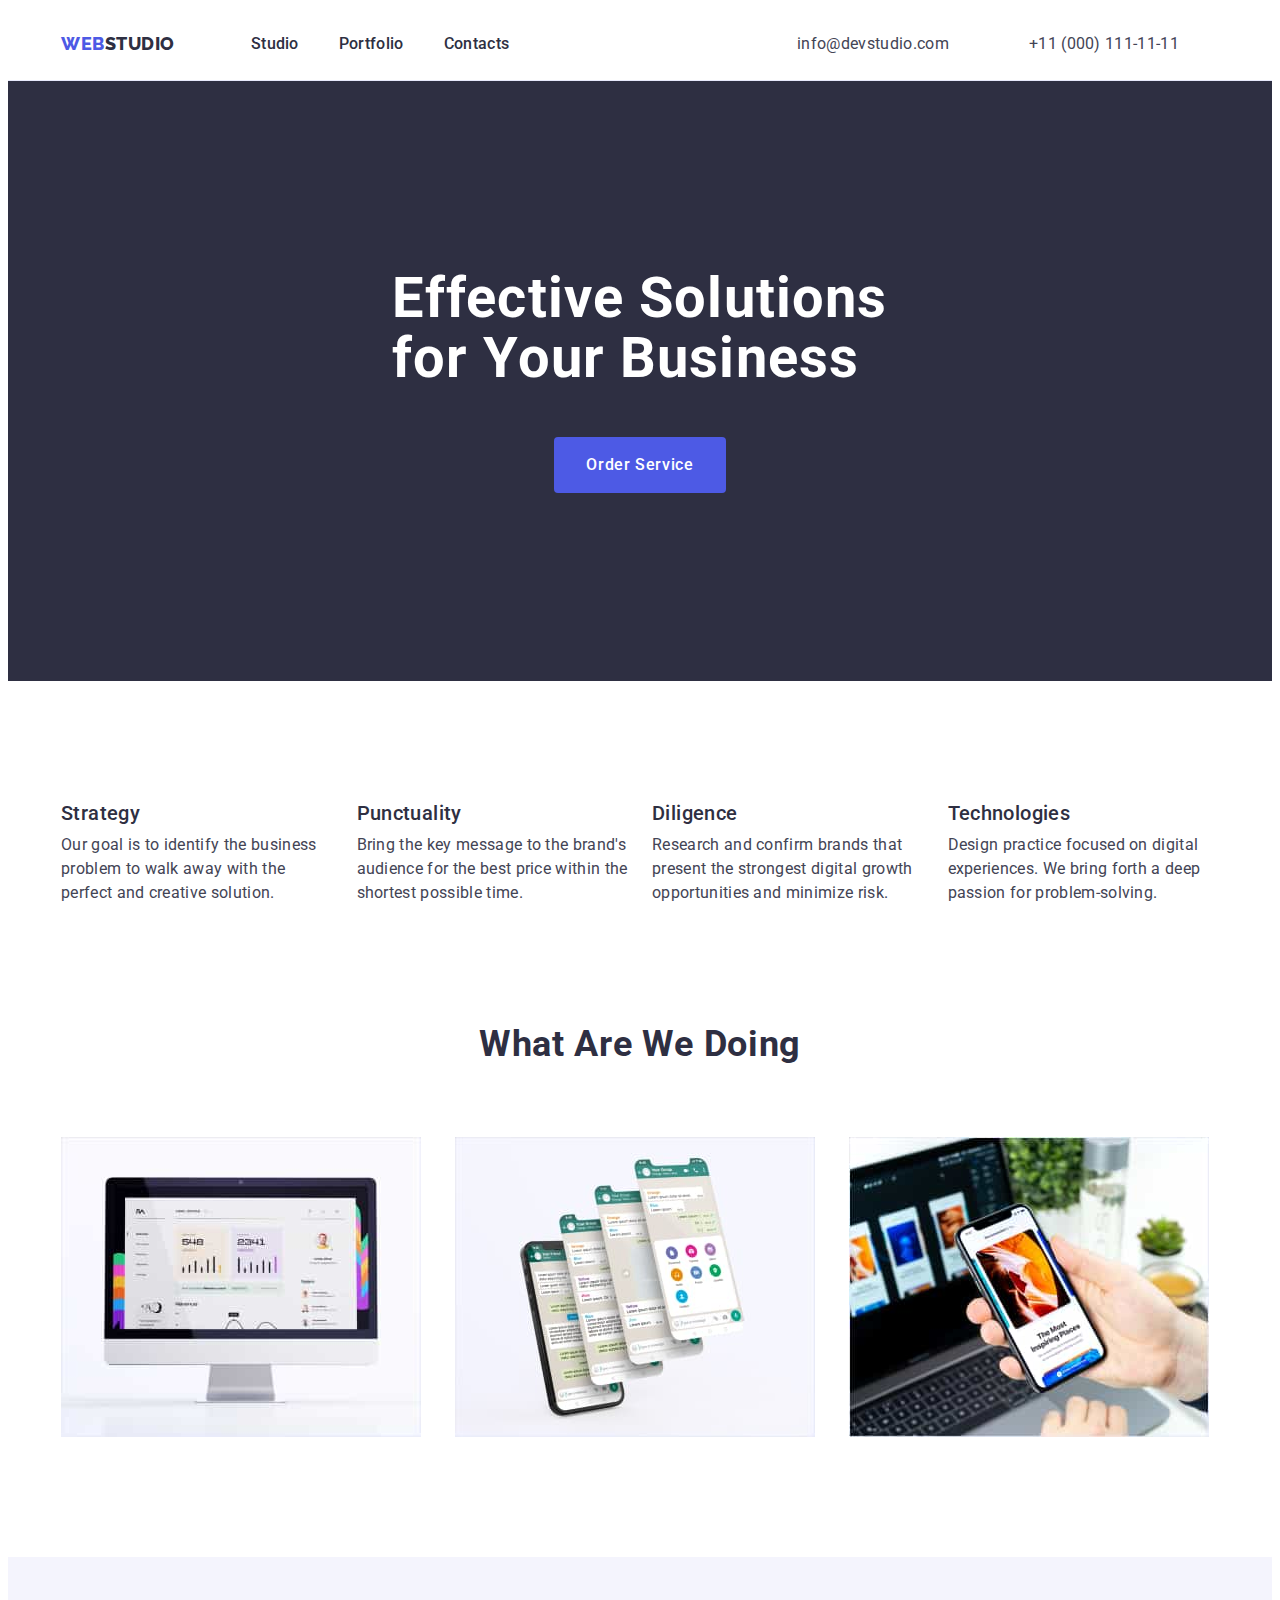
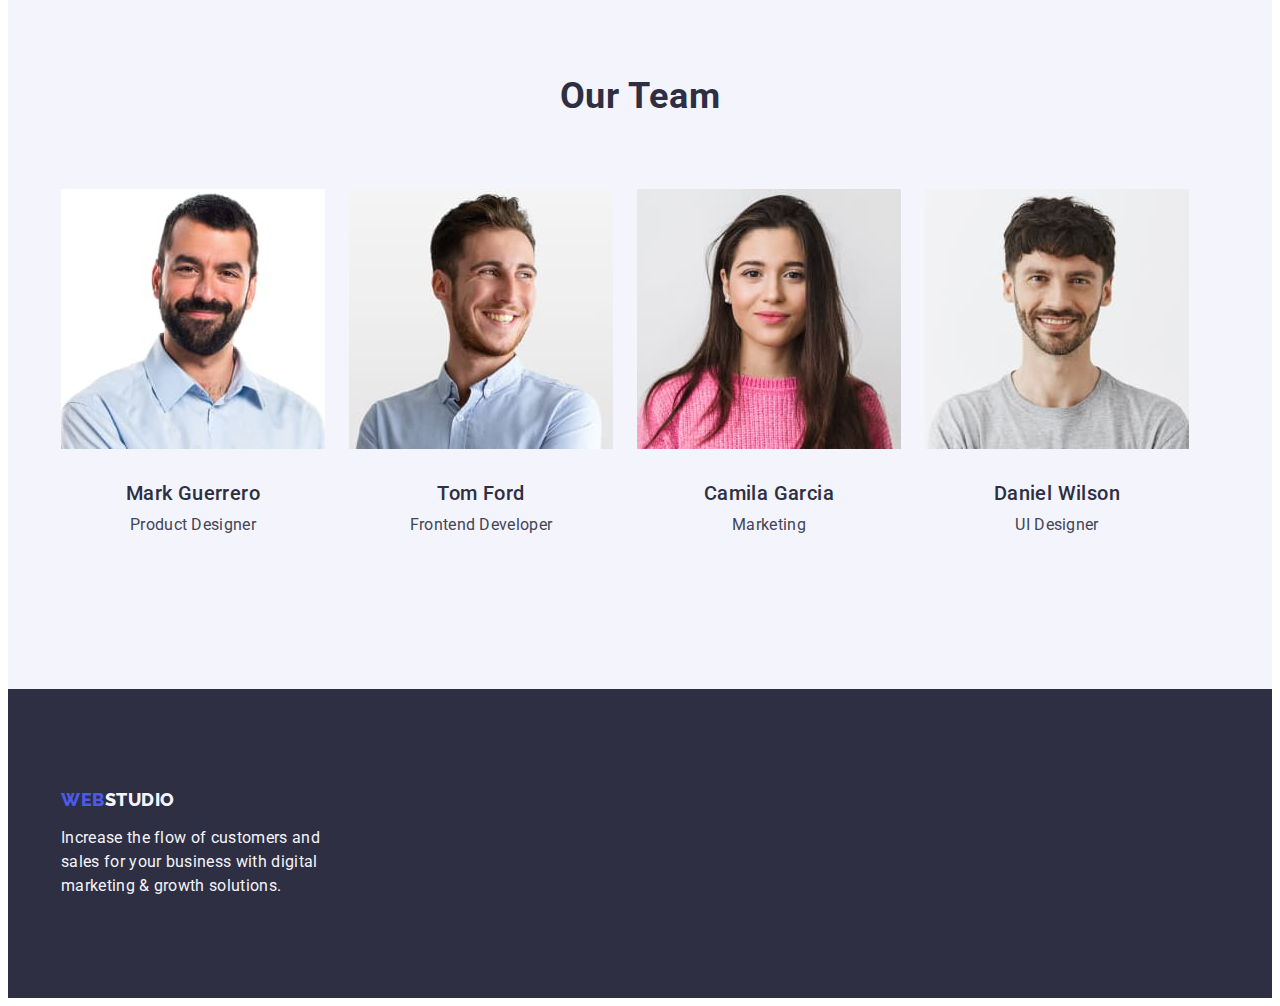
==== commit 2dfa2857: "big-upd" ====
--- a/index.html
+++ b/index.html
@@ -157,8 +157,8 @@
             <li class="team-list-item">
               <img src="./images/tom.jpg" alt="tom" width="264" height="260" />
               <div class="team-item-text">
-                <h3 class="page-subtitle">Tom Ford</h3>
-                <p class="page-text">Frontend Developer</p>
+                <h3 class="page-subtitle team-subtitle">Tom Ford</h3>
+                <p class="page-text team-text">Frontend Developer</p>
               </div>
             </li>
 
@@ -170,8 +170,8 @@
                 height="260"
               />
               <div class="team-item-text">
-                <h3 class="page-subtitle">Camila Garcia</h3>
-                <p class="page-text">Marketing</p>
+                <h3 class="page-subtitle team-subtitle">Camila Garcia</h3>
+                <p class="page-text team-text">Marketing</p>
               </div>
             </li>
 
@@ -183,8 +183,8 @@
                 height="260"
               />
               <div class="team-item-text">
-                <h3 class="page-subtitle">Daniel Wilson</h3>
-                <p class="page-text">UI Designer</p>
+                <h3 class="page-subtitle team-subtitle">Daniel Wilson</h3>
+                <p class="page-text team-text">UI Designer</p>
               </div>
             </li>
           </ul>
--- a/css/styles.css
+++ b/css/styles.css
@@ -305,6 +305,19 @@
   width: 264px;
 }
 
+/* __________________FILTERS_______________ */
+
+.main-page {
+  padding-top: 96px;
+  padding-bottom: 120px;
+}
+
+.filters-list {
+  display: flex;
+  justify-content: center;
+  gap: 24px;
+}
+
 .filters-btn {
   font-family: "Roboto", sans-serif;
   background: var(--cloud);
@@ -315,10 +328,26 @@
   line-height: var(--text-height);
   letter-spacing: 0.04em;
   cursor: pointer;
+  padding: 12px 24px;
+  margin-bottom: 72px;
+  border: 1px solid var(--cornflower);
+  border-radius: 4px;
 }
 
 .filters-btn:hover,
 .filters-btn:focus {
   background-color: var(--ocean);
   color: var(--white);
-}
+  border: 1px solid transparent;
+}
+
+.main-page-list {
+  display: flex;
+  flex-wrap: wrap;
+  column-gap: 24px;
+  row-gap: 48px;
+}
+
+.main-page-item {
+  width: calc((100% - 48px) / 3);
+}
